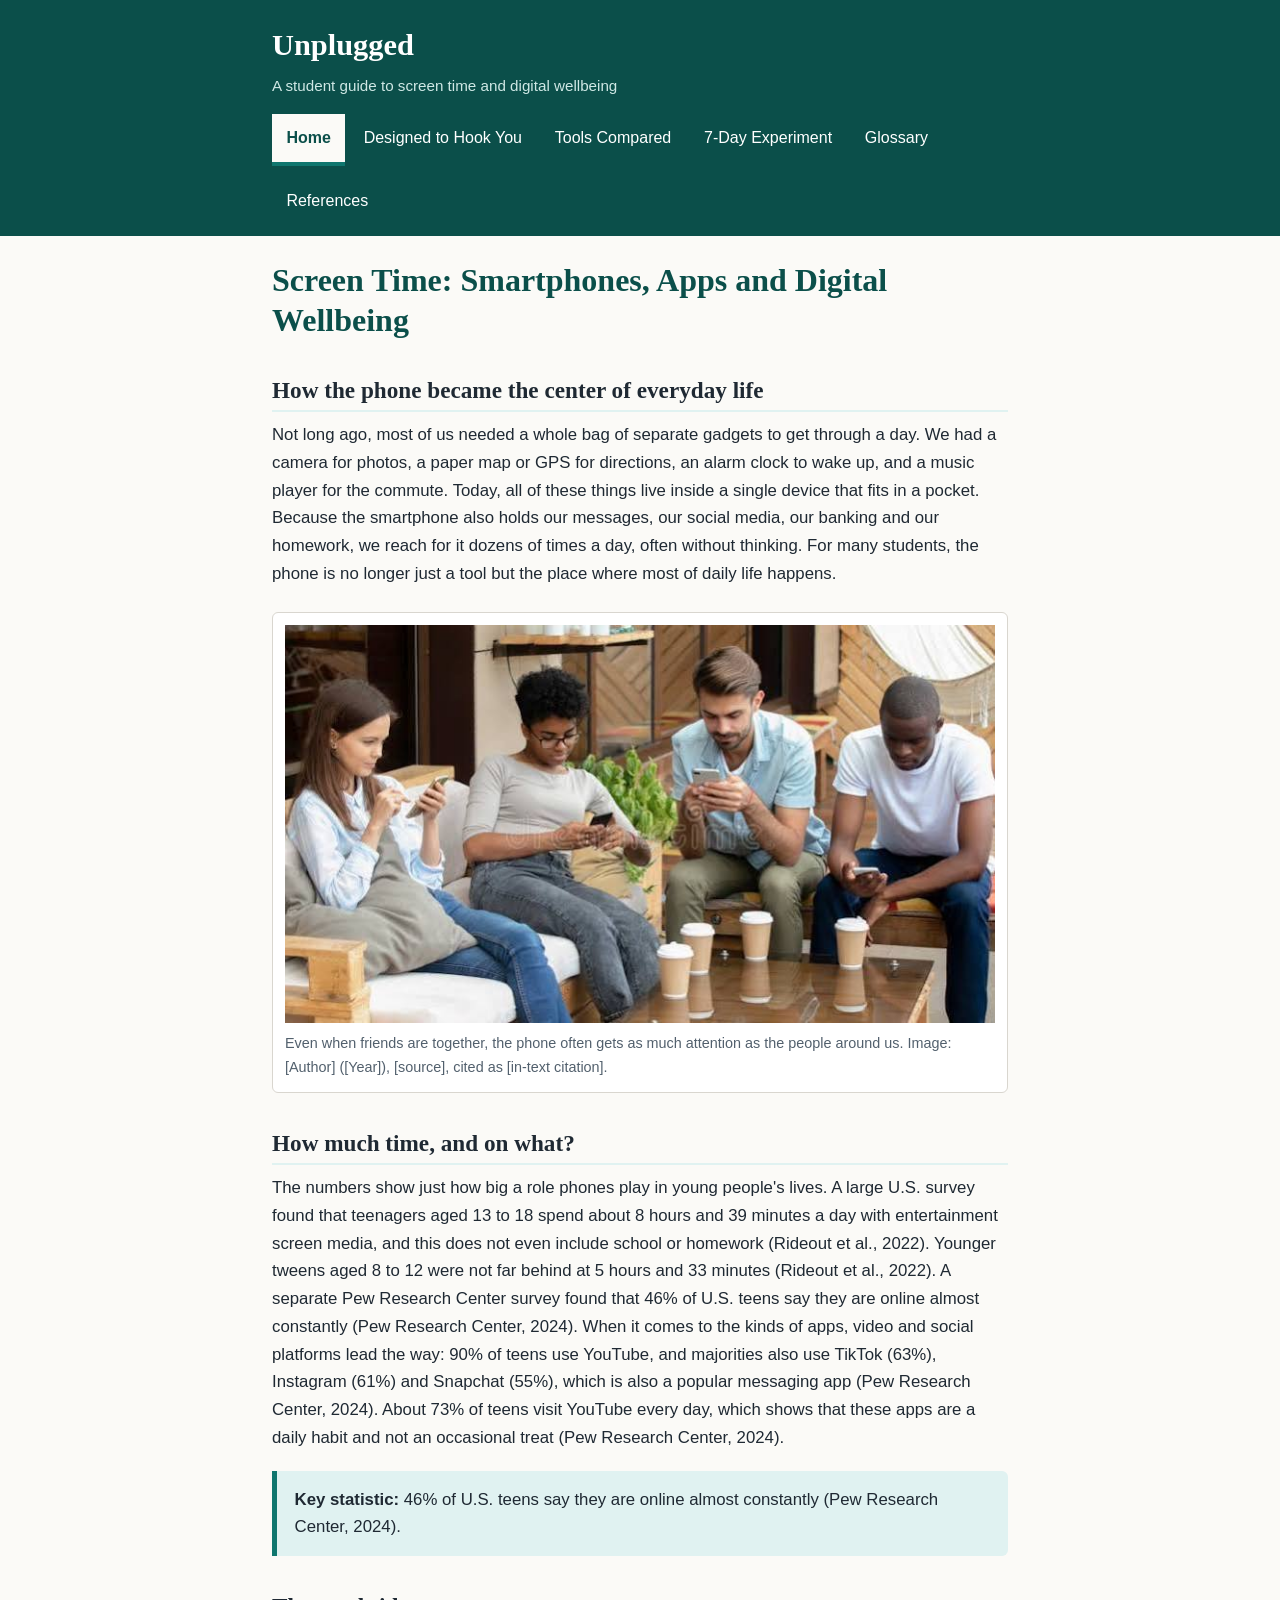
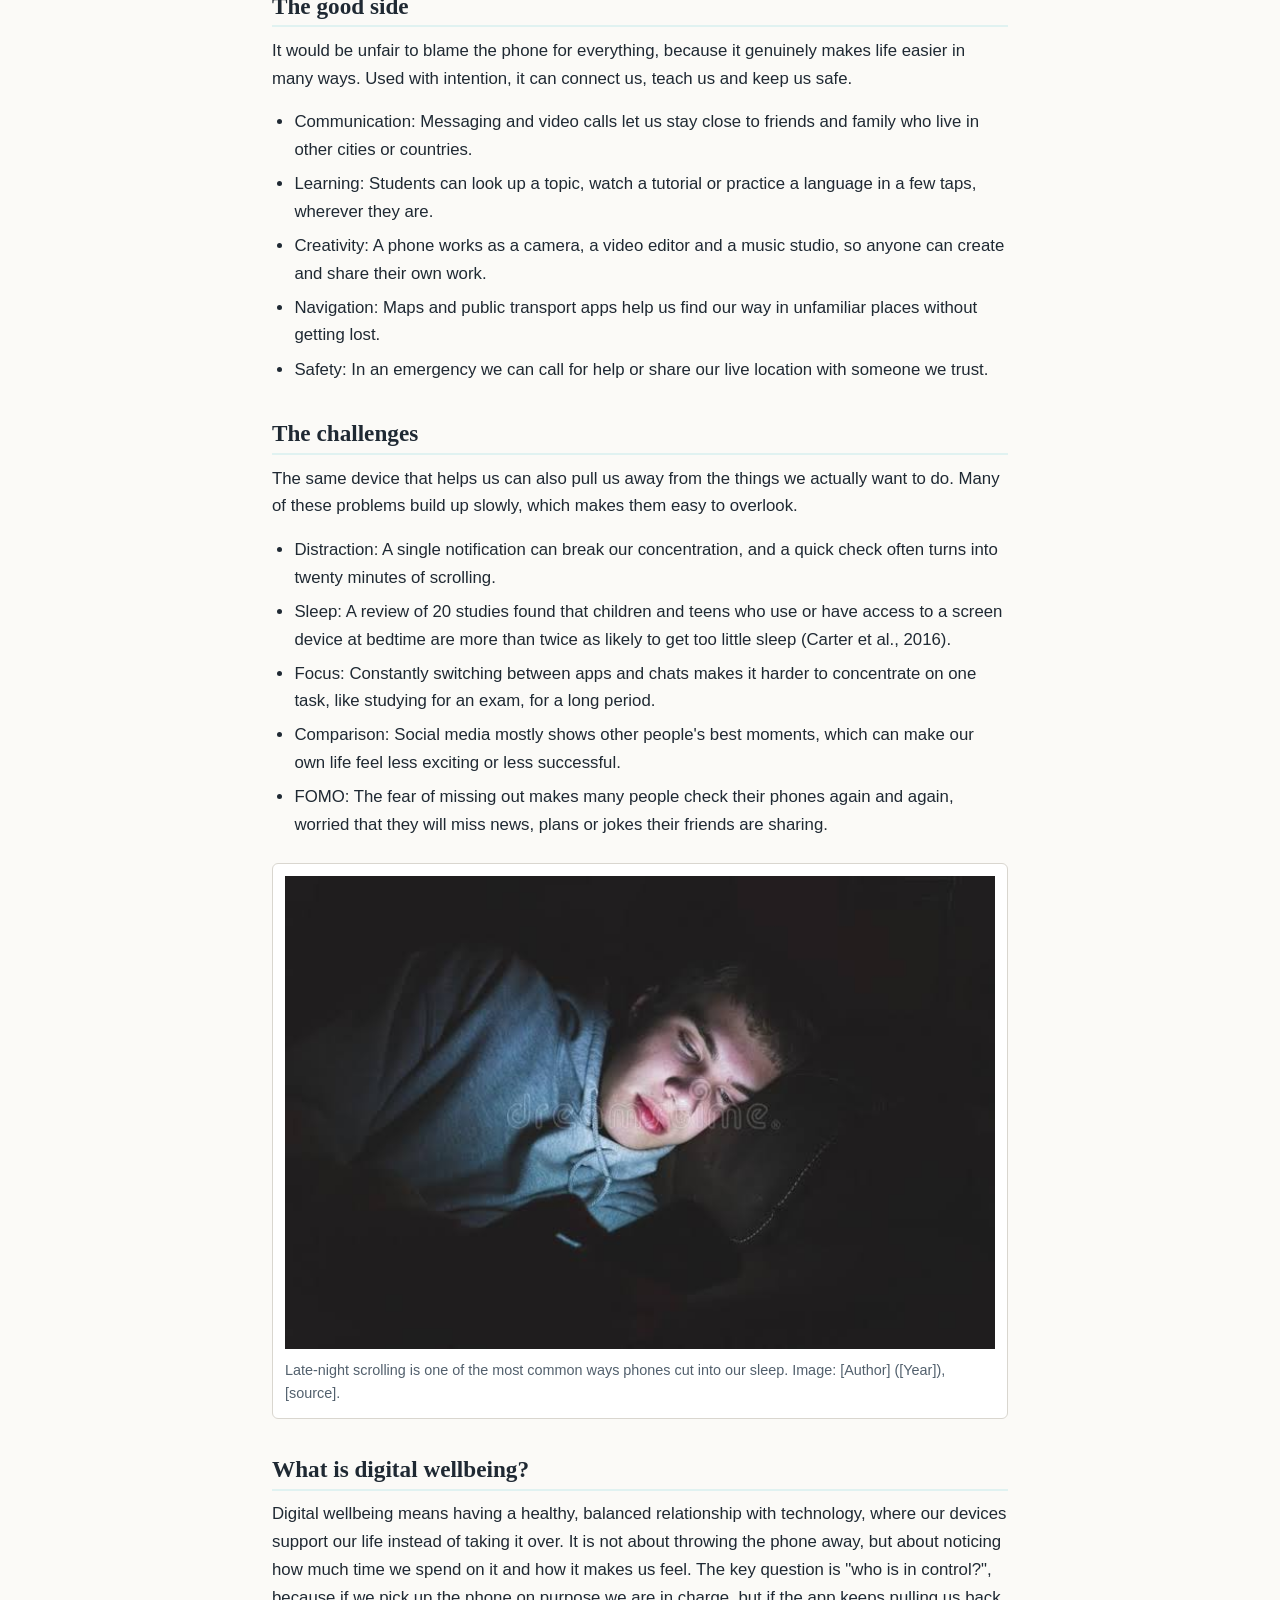
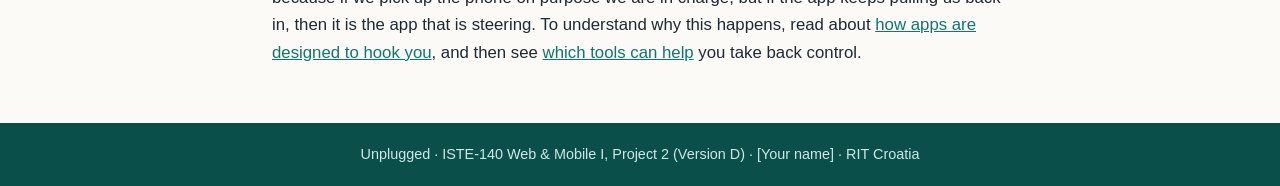
==== index.html @ 822c1d07 "index.html base" ====
<!DOCTYPE html>
<html lang="en">
  <head>
    <meta charset="utf-8">
    <meta name="viewport" content="width=device-width, initial-scale=1">
    <title>Home | Unplugged</title>
    <link rel="stylesheet" href="assets/css/style.css">
  </head>
  <body>
    <header class="site-header">
      <p class="site-name">Unplugged</p>
      <p class="site-tagline">A student guide to screen time and digital wellbeing</p>
      <nav aria-label="Main navigation">
        <ul class="nav-list">
          <li><a href="index.html" aria-current="page">Home</a></li>
          <li><a href="hooked.html">Designed to Hook You</a></li>
          <li><a href="tools.html">Tools Compared</a></li>
          <li><a href="experiment.html">7-Day Experiment</a></li>
          <li><a href="glossary.html">Glossary</a></li>
          <li><a href="references.html">References</a></li>
        </ul>
      </nav>
    </header>

    <main>
      <h1>Screen Time: Smartphones, Apps and Digital Wellbeing</h1>

      <section class="intro">
        <h2>How the phone became the center of everyday life</h2>
        <p>Not long ago, most of us needed a whole bag of separate gadgets to get through a day. We had a camera for photos, a paper map or GPS for directions, an alarm clock to wake up, and a music player for the commute. Today, all of these things live inside a single device that fits in a pocket. Because the smartphone also holds our messages, our social media, our banking and our homework, we reach for it dozens of times a day, often without thinking. For many students, the phone is no longer just a tool but the place where most of daily life happens.</p>
        <figure>
          <img src="assets/media/home-phone-use.jpg" alt="A group of students sitting together on a bench, each one looking down at their own smartphone" width="800" height="500">
          <figcaption>Even when friends are together, the phone often gets as much attention as the people around us. Image: [Author] ([Year]), [source], cited as [in-text citation].</figcaption>
        </figure>
      </section>

      <section>
        <h2>How much time, and on what?</h2>
        <p>The numbers show just how big a role phones play in young people's lives. A large U.S. survey found that teenagers aged 13 to 18 spend about 8 hours and 39 minutes a day with entertainment screen media, and this does not even include school or homework (Rideout et al., 2022). Younger tweens aged 8 to 12 were not far behind at 5 hours and 33 minutes (Rideout et al., 2022). A separate Pew Research Center survey found that 46% of U.S. teens say they are online almost constantly (Pew Research Center, 2024). When it comes to the kinds of apps, video and social platforms lead the way: 90% of teens use YouTube, and majorities also use TikTok (63%), Instagram (61%) and Snapchat (55%), which is also a popular messaging app (Pew Research Center, 2024). About 73% of teens visit YouTube every day, which shows that these apps are a daily habit and not an occasional treat (Pew Research Center, 2024).</p>
        <aside class="note">
          <p><strong>Key statistic:</strong> 46% of U.S. teens say they are online almost constantly (Pew Research Center, 2024).</p>
        </aside>
      </section>

      <section>
        <h2>The good side</h2>
        <p>It would be unfair to blame the phone for everything, because it genuinely makes life easier in many ways. Used with intention, it can connect us, teach us and keep us safe.</p>
        <ul>
          <li>Communication: Messaging and video calls let us stay close to friends and family who live in other cities or countries.</li>
          <li>Learning: Students can look up a topic, watch a tutorial or practice a language in a few taps, wherever they are.</li>
          <li>Creativity: A phone works as a camera, a video editor and a music studio, so anyone can create and share their own work.</li>
          <li>Navigation: Maps and public transport apps help us find our way in unfamiliar places without getting lost.</li>
          <li>Safety: In an emergency we can call for help or share our live location with someone we trust.</li>
        </ul>
      </section>

      <section>
        <h2>The challenges</h2>
        <p>The same device that helps us can also pull us away from the things we actually want to do. Many of these problems build up slowly, which makes them easy to overlook.</p>
        <ul>
          <li>Distraction: A single notification can break our concentration, and a quick check often turns into twenty minutes of scrolling.</li>
          <li>Sleep: A review of 20 studies found that children and teens who use or have access to a screen device at bedtime are more than twice as likely to get too little sleep (Carter et al., 2016).</li>
          <li>Focus: Constantly switching between apps and chats makes it harder to concentrate on one task, like studying for an exam, for a long period.</li>
          <li>Comparison: Social media mostly shows other people's best moments, which can make our own life feel less exciting or less successful.</li>
          <li>FOMO: The fear of missing out makes many people check their phones again and again, worried that they will miss news, plans or jokes their friends are sharing.</li>
        </ul>
        <figure>
          <img src="assets/media/home-challenges.jpg" alt="A teenager lying in bed in a dark room, their face lit by the glow of a smartphone screen" width="800" height="500">
          <figcaption>Late-night scrolling is one of the most common ways phones cut into our sleep. Image: [Author] ([Year]), [source].</figcaption>
        </figure>
      </section>

      <section>
        <h2>What is digital wellbeing?</h2>
        <p>Digital wellbeing means having a healthy, balanced relationship with technology, where our devices support our life instead of taking it over. It is not about throwing the phone away, but about noticing how much time we spend on it and how it makes us feel. The key question is "who is in control?", because if we pick up the phone on purpose we are in charge, but if the app keeps pulling us back in, then it is the app that is steering. To understand why this happens, read about <a href="hooked.html">how apps are designed to hook you</a>, and then see <a href="tools.html">which tools can help</a> you take back control.</p>
      </section>
    </main>

    <footer class="site-footer">
      <p>Unplugged &middot; ISTE-140 Web &amp; Mobile I, Project 2 (Version D) &middot; [Your name] &middot; RIT Croatia</p>
    </footer>
  </body>
</html>
---- assets/css/style.css ----
/* Unplugged - one stylesheet for all six pages.
Lukas Otero fro Web and Mobile 1
   Two font families only: Georgia (headings) and a system sans-serif (body). */

:root {
  --ink: #1f2933;
  --muted: #52606d;
  --paper: #fbfaf7;
  --card: #ffffff;
  --accent: #0f766e;
  --accent-dark: #0b4f4a;
  --accent-soft: #e0f2f1;
  --line: #d9d6cf;
  --font-body: "Segoe UI", Roboto, Helvetica, Arial, sans-serif;
  --font-head: Georgia, "Times New Roman", serif;
}

* {
  box-sizing: border-box;
}

html {
  font-size: 100%;
}

body {
  margin: 0;
  background: var(--paper);
  color: var(--ink);
  font-family: var(--font-body);
  line-height: 1.65;
}


.site-header {
  background: var(--accent-dark);
  color: #ffffff;
  padding: 1.25rem 1rem 0;
}

.site-name {
  margin: 0;
  font-family: var(--font-head);
  font-size: 1.9rem;
  font-weight: bold;
}

.site-tagline {
  margin: 0.15rem 0 1rem;
  color: #cfe8e5;
  font-size: 0.95rem;
}

.nav-list {
  display: flex;
  flex-wrap: wrap;
  gap: 0.25rem;
  margin: 0;
  padding: 0;
  list-style: none;
}

.nav-list a {
  display: block;
  padding: 0.7rem 0.9rem;
  color: #ffffff;
  text-decoration: none;
  border-bottom: 4px solid transparent;
}

.nav-list a:hover,
.nav-list a:focus {
  background: rgba(255, 255, 255, 0.12);
}

.nav-list a[aria-current="page"] {
  background: var(--paper);
  color: var(--accent-dark);
  font-weight: bold;
  border-bottom-color: var(--accent);
}


main {
  max-width: 48rem;
  margin: 0 auto;
  padding: 1.5rem 1rem 2.5rem;
}

h1,
h2,
h3 {
  font-family: var(--font-head);
  line-height: 1.25;
}

h1 {
  margin: 0 0 1.25rem;
  font-size: 2rem;
  color: var(--accent-dark);
}

h2 {
  margin: 2.25rem 0 0.6rem;
  padding-bottom: 0.3rem;
  font-size: 1.45rem;
  border-bottom: 2px solid var(--accent-soft);
}

p {
  margin: 0 0 1rem;
}

a {
  color: var(--accent);
}

a:hover,
a:focus {
  color: var(--accent-dark);
}

ul,
ol {
  margin: 0 0 1rem;
  padding-left: 1.4rem;
}

li {
  margin-bottom: 0.4rem;
}

/* ---------- Figures and images ---------- */

img {
  display: block;
  max-width: 100%;
  height: auto;
}

figure {
  margin: 1.5rem 0;
  padding: 0.75rem;
  background: var(--card);
  border: 1px solid var(--line);
  border-radius: 6px;
}

figcaption {
  margin-top: 0.6rem;
  color: var(--muted);
  font-size: 0.9rem;
}


.note {
  margin: 1.25rem 0;
  padding: 0.9rem 1.1rem;
  background: var(--accent-soft);
  border-left: 5px solid var(--accent);
  border-radius: 0 6px 6px 0;
}

.note p {
  margin: 0;
}


.table-wrap {
  overflow-x: auto;
  margin: 1.25rem 0;
}

table {
  width: 100%;
  min-width: 36rem;
  border-collapse: collapse;
  background: var(--card);
}

caption {
  padding: 0.5rem 0;
  text-align: left;
  font-weight: bold;
  color: var(--accent-dark);
}

th,
td {
  padding: 0.6rem 0.75rem;
  border: 1px solid var(--line);
  text-align: left;
  vertical-align: top;
}

thead th {
  background: var(--accent-dark);
  color: #ffffff;
}

tbody th {
  background: var(--accent-soft);
}


dt {
  margin-top: 1.1rem;
  font-weight: bold;
  color: var(--accent-dark);
}

dd {
  margin: 0.2rem 0 0 1rem;
}


.reference-list {
  padding: 0;
  list-style: none;
}

.reference-list li {
  padding-left: 2rem;
  text-indent: -2rem;
}


.site-footer {
  padding: 1.25rem 1rem;
  background: var(--accent-dark);
  color: #cfe8e5;
  text-align: center;
  font-size: 0.9rem;
}

.site-footer p {
  margin: 0;
}


@media (max-width: 600px) {
  .site-name {
    font-size: 1.6rem;
  }

  .nav-list {
    flex-direction: column;
    gap: 0;
  }

  .nav-list a {
    padding: 0.8rem 0.5rem;
    border-bottom: 1px solid rgba(255, 255, 255, 0.15);
  }

  .nav-list a[aria-current="page"] {
    border-left: 5px solid var(--accent);
  }

  h1 {
    font-size: 1.6rem;
  }

  h2 {
    font-size: 1.25rem;
  }
}


@media (min-width: 1000px) {
  .site-header {
    padding-left: calc((100% - 48rem) / 2 + 1rem);
    padding-right: calc((100% - 48rem) / 2 + 1rem);
  }

  main {
    font-size: 1.05rem;
  }
}
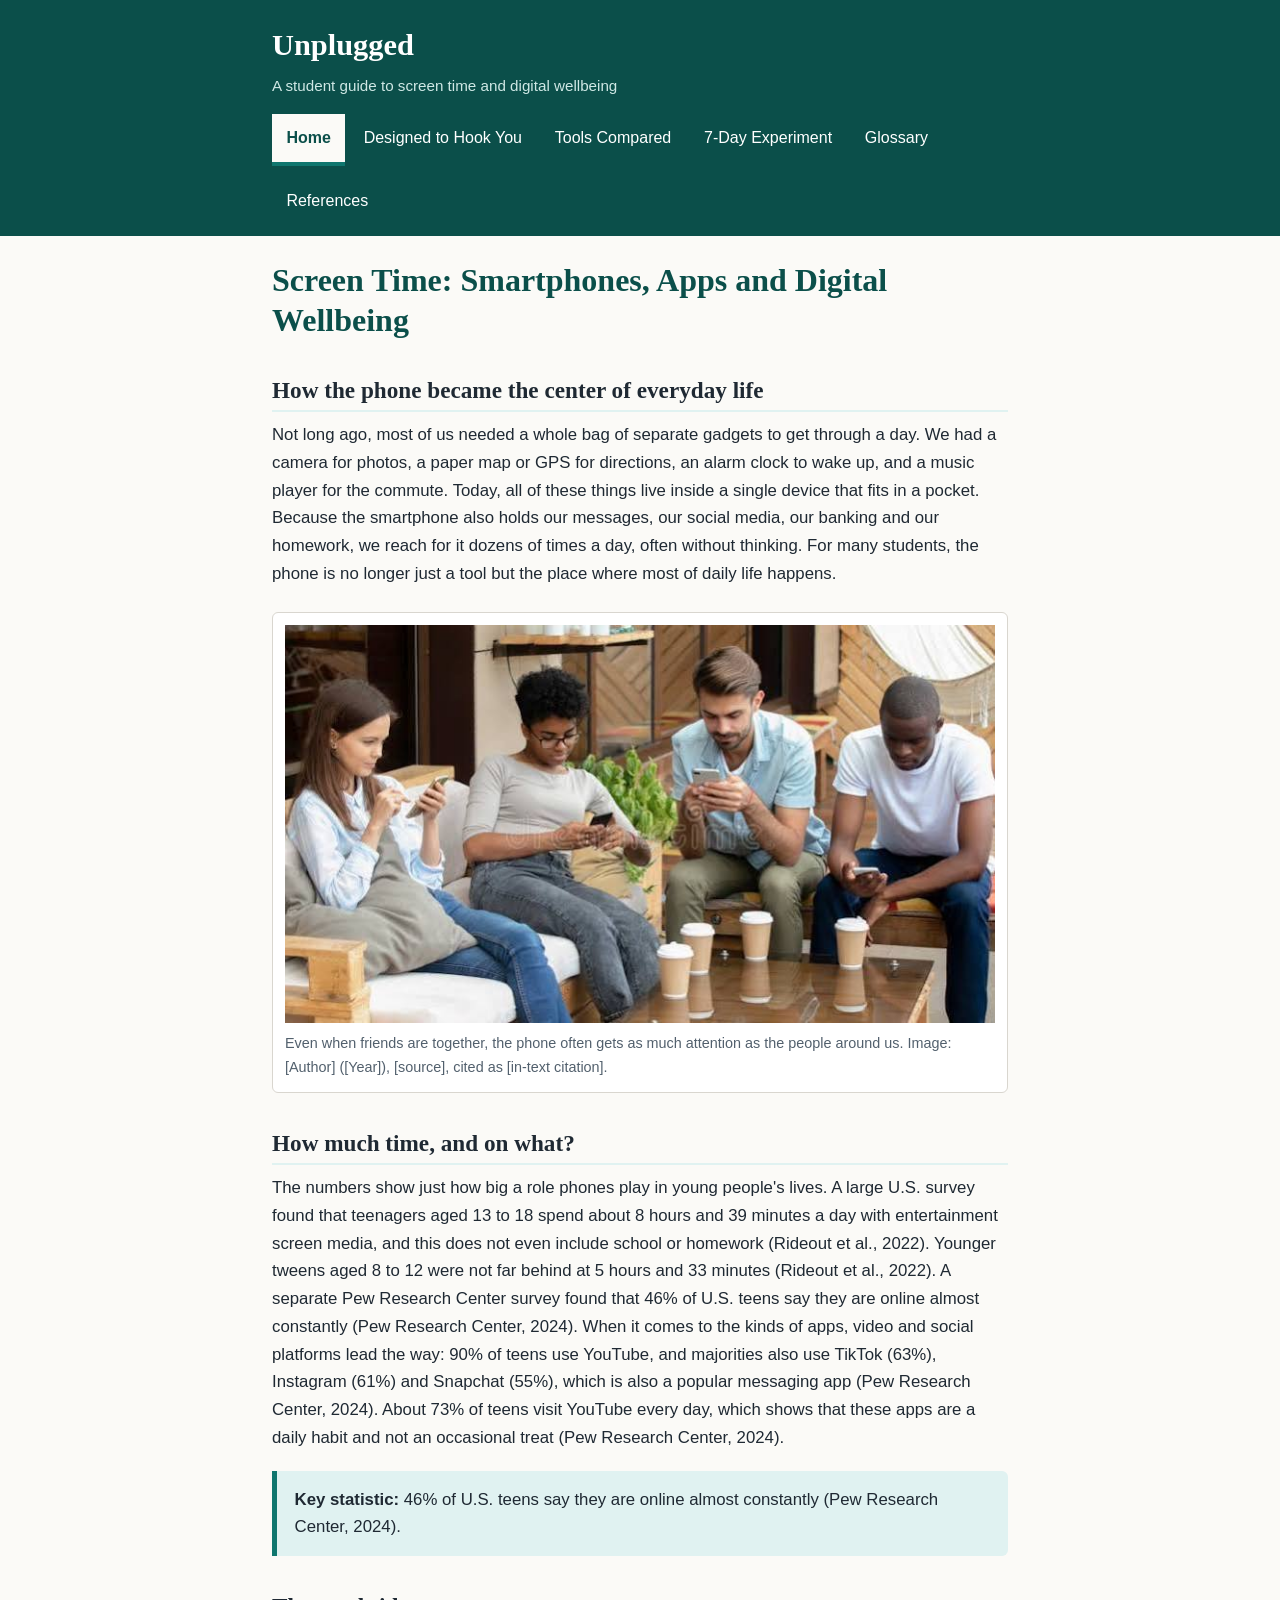
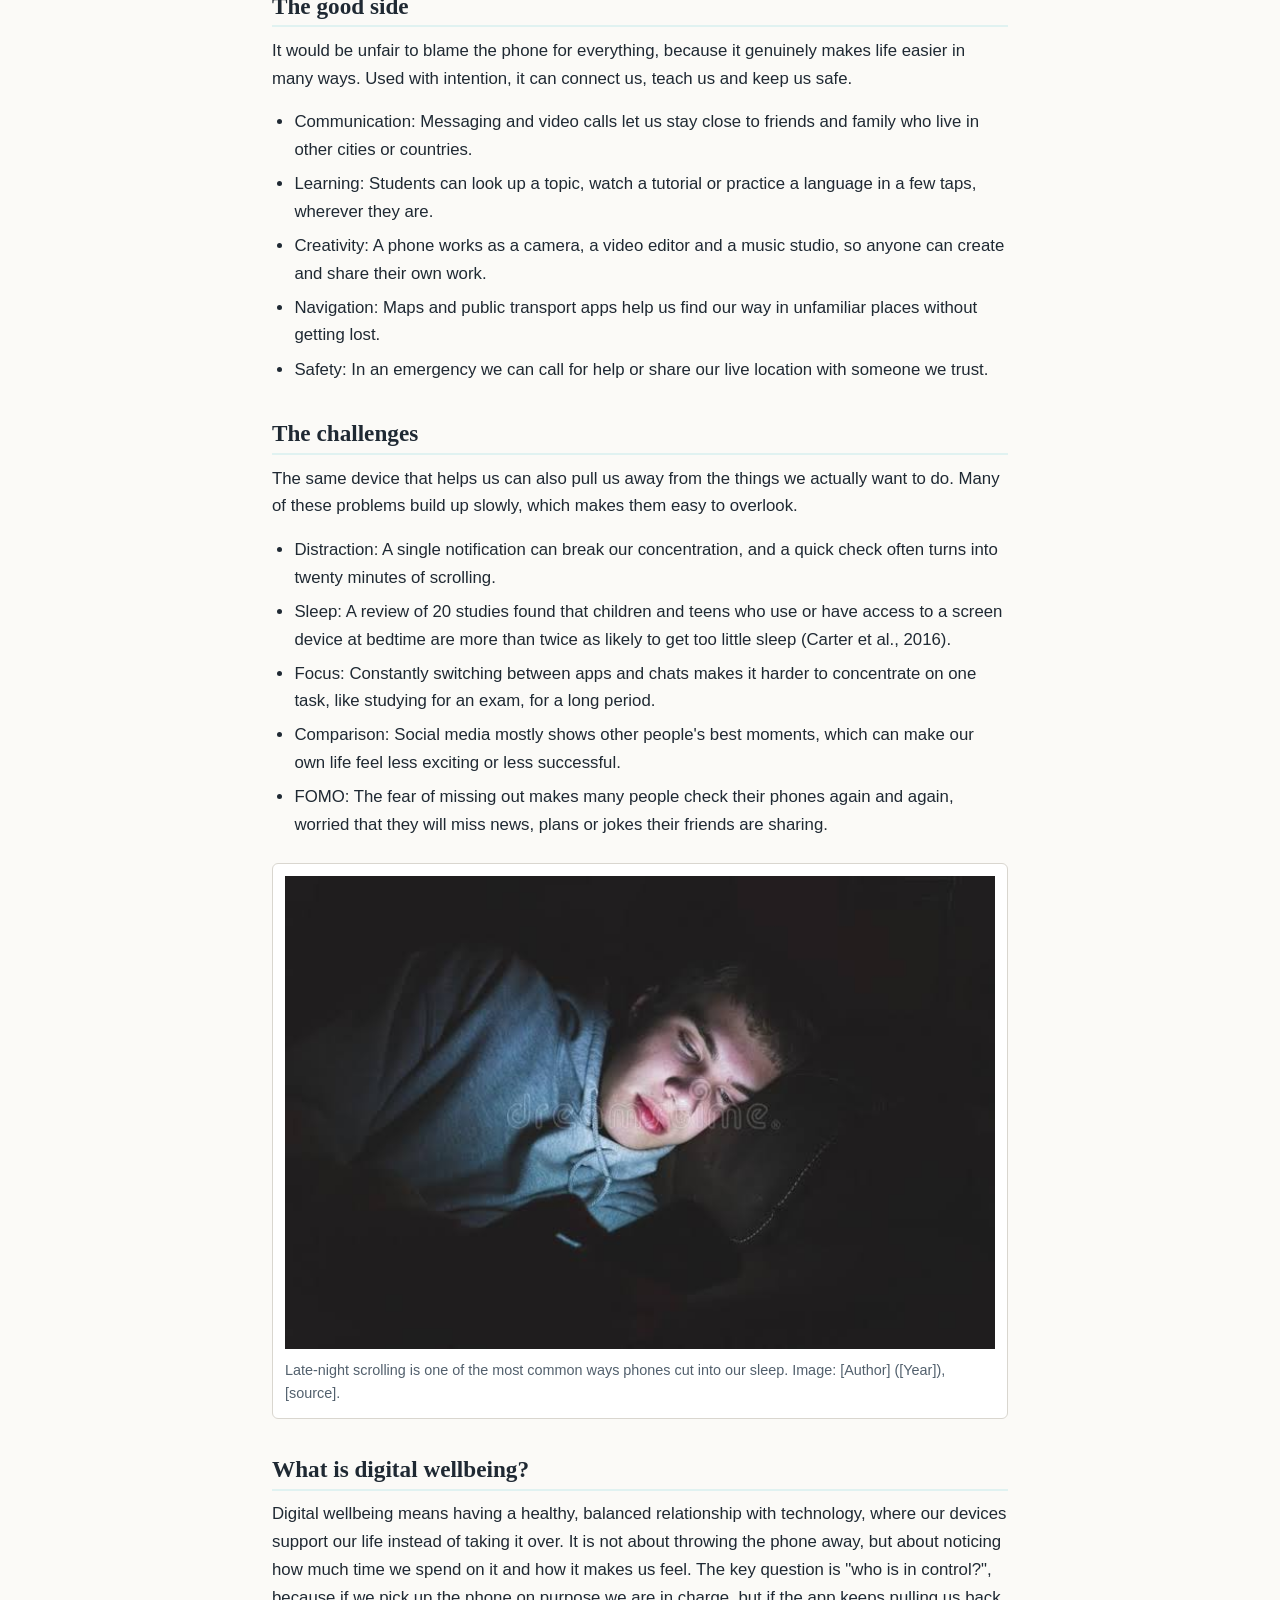
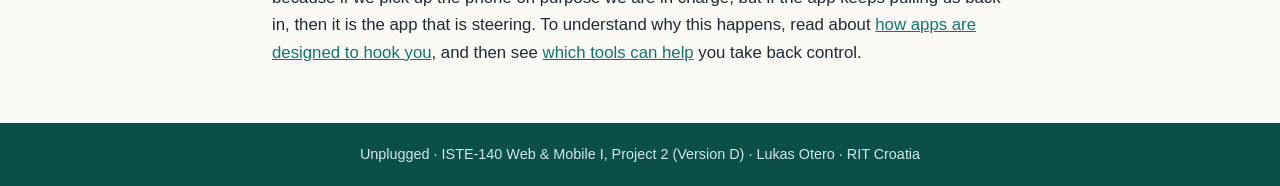
==== commit 19bcc1b4: "hooked.html" ====
--- a/index.html
+++ b/index.html
@@ -77,7 +77,7 @@
     </main>
 
     <footer class="site-footer">
-      <p>Unplugged &middot; ISTE-140 Web &amp; Mobile I, Project 2 (Version D) &middot; [Your name] &middot; RIT Croatia</p>
+      <p>Unplugged &middot; ISTE-140 Web &amp; Mobile I, Project 2 (Version D) &middot; Lukas Otero &middot; RIT Croatia</p>
     </footer>
   </body>
 </html>
--- a/assets/css/style.css
+++ b/assets/css/style.css
@@ -1,7 +1,6 @@
-/* Unplugged - one stylesheet for all six pages.
+/* Unplugged - one stylesheet for all  pages.
 Lukas Otero fro Web and Mobile 1
-   Two font families only: Georgia (headings) and a system sans-serif (body). */
-
+*/
 :root {
   --ink: #1f2933;
   --muted: #52606d;
@@ -130,7 +129,6 @@
   margin-bottom: 0.4rem;
 }
 
-/* ---------- Figures and images ---------- */
 
 img {
   display: block;
@@ -276,4 +274,163 @@
   main {
     font-size: 1.05rem;
   }
+}
+
+.table-wrap {
+  overflow-x: auto;
+  margin: 1.5rem 0;
+  border: 1px solid #d0d4da;
+  border-radius: 8px;
+  -webkit-overflow-scrolling: touch;
+}
+
+.table-wrap:focus-visible {
+  outline: 3px solid #1a5fb4;
+  outline-offset: 2px;
+}
+
+.comparison-table {
+  width: 100%;
+  min-width: 960px;
+  border-collapse: collapse;
+  font-size: 0.9rem;
+  line-height: 1.45;
+  text-align: left;
+}
+
+.comparison-table caption {
+  padding: 0.75rem 1rem;
+  caption-side: top;
+  text-align: left;
+  font-weight: 700;
+  font-size: 1rem;
+}
+
+.comparison-table th,
+.comparison-table td {
+  padding: 0.7rem 0.8rem;
+  border-bottom: 1px solid #d0d4da;
+  vertical-align: top;
+}
+
+.comparison-table thead th {
+  background: #1f2937;
+  color: #ffffff;
+  font-weight: 600;
+  white-space: nowrap;
+  position: sticky;
+  top: 0;
+}
+
+.comparison-table tbody th[scope="row"] {
+  background: #f3f5f8;
+  font-weight: 700;
+  min-width: 9rem;
+  border-right: 1px solid #d0d4da;
+}
+
+.comparison-table tbody tr:nth-child(even) td {
+  background: #fafbfc;
+}
+
+.comparison-table tbody tr:hover td,
+.comparison-table tbody tr:hover th[scope="row"] {
+  background: #eaf1fb;
+}
+
+.comparison-table th:nth-child(2),
+.comparison-table td:nth-child(2) { min-width: 10rem; }
+.comparison-table th:nth-child(3),
+.comparison-table td:nth-child(3) { min-width: 11rem; }
+.comparison-table th:nth-child(4),
+.comparison-table td:nth-child(4),
+.comparison-table th:nth-child(5),
+.comparison-table td:nth-child(5),
+.comparison-table th:nth-child(6),
+.comparison-table td:nth-child(6) { min-width: 14rem; }
+
+.comparison-table td.rating {
+  min-width: 9rem;
+  font-weight: 600;
+}
+
+.table-note {
+  margin: 0.75rem 0 1.5rem;
+  font-size: 0.85rem;
+  color: #4b5563;
+}
+
+@media (max-width: 600px) {
+  .comparison-table {
+    font-size: 0.85rem;
+  }
+  .comparison-table th,
+  .comparison-table td {
+    padding: 0.55rem 0.6rem;
+  }
+}
+
+@media print {
+  .table-wrap {
+    overflow: visible;
+    border: none;
+  }
+  .comparison-table {
+    min-width: 0;
+    font-size: 0.75rem;
+  }
+  .comparison-table thead th {
+    background: #e5e7eb;
+    color: #000000;
+    position: static;
+  }
+}
+.pattern {
+  margin: 1rem 0;
+  padding: 1rem 1.25rem;
+  border: 1px solid #d0d4da;
+  border-left: 4px solid #1a5fb4;
+  border-radius: 6px;
+  background: #fafbfc;
+}
+
+.pattern h3 {
+  margin-top: 0;
+}
+
+.pattern p:last-child {
+  margin-bottom: 0;
+}
+
+/* Diagram figure */
+.diagram {
+  margin: 1.5rem 0;
+  text-align: center;
+}
+
+.diagram img {
+  max-width: 100%;
+  height: auto;
+  border: 1px solid #d0d4da;
+  border-radius: 6px;
+  background: #ffffff;
+}
+
+.diagram figcaption {
+  margin-top: 0.5rem;
+  font-size: 0.9rem;
+  color: #4b5563;
+  text-align: left;
+}
+
+/* Text description under the diagram */
+.diagram-description {
+  margin-top: 1rem;
+  padding: 1rem 1.25rem;
+  background: #f3f5f8;
+  border-radius: 6px;
+}
+
+.diagram-description h3 {
+  margin-top: 0;
 }
